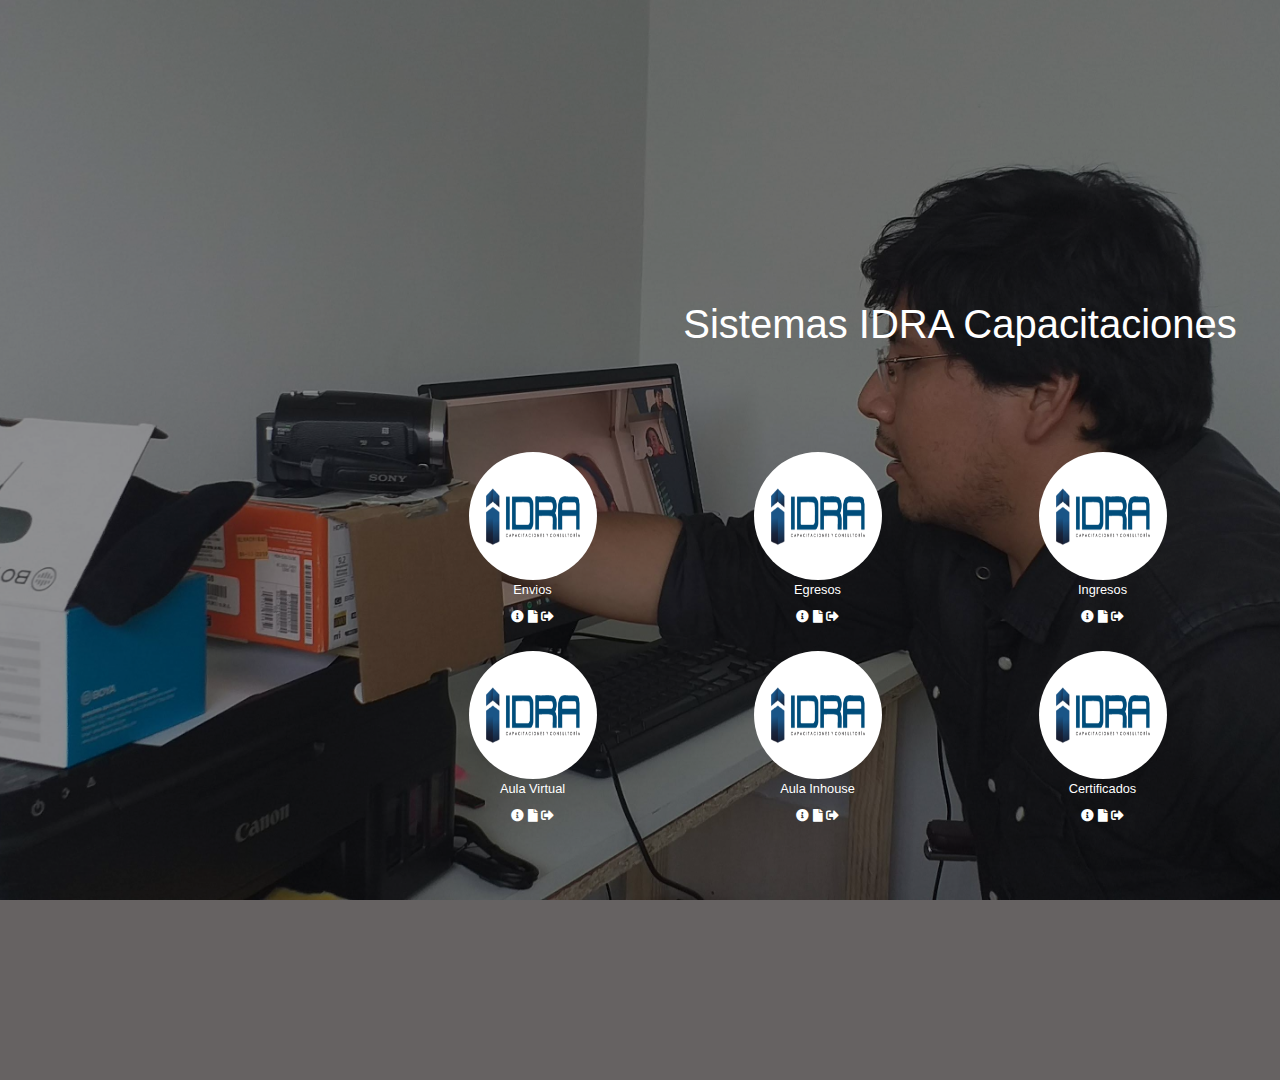
==== index.html @ ad56297c "integrador" ====
<!DOCTYPE html>
<html lang="en">

<head>
    <meta charset="UTF-8">
    <meta name="viewport" content="width=device-width, initial-scale=1.0">
    <link rel="stylesheet" href="https://stackpath.bootstrapcdn.com/bootstrap/4.4.1/css/bootstrap.min.css" integrity="sha384-Vkoo8x4CGsO3+Hhxv8T/Q5PaXtkKtu6ug5TOeNV6gBiFeWPGFN9MuhOf23Q9Ifjh" crossorigin="anonymous">
    <link rel="stylesheet" href="css.css">

    <link rel="stylesheet" href="https://use.fontawesome.com/releases/v5.8.2/css/all.css">


    <title>Sistemas ABZ - Portal</title>
</head>

<body>

    <div class="fondo">
        <div class="container-fluid">
            <div class="row">
                <div class="container">
                    <div class="row">
                        <div class="col">
                            <h1 class="titulo">Sistemas IDRA Capacitaciones</h1><br><br><br><br>
                        </div>

                    </div>
                    <div class="row">
                        <div class="col">
                            <center>
                                <div class="icono">
                                    <img class="iconos" src="lo.png" width="100%" height="60%" alt="">
                                </div>
                            </center>
                            <h1 class="subtitulo">Envios</h1>
                            <div class="row">
                                <div class="col">
                                    <center class="subtitulo">
                                        <i class="fas fa-info-circle"></i>
                                        <i class="fas fa-file"></i>
                                        <a href="https://envios.idra.pe/formulario.php" target="_blank"><i class="fas fa-sign-out-alt"></i></a>
                                    </center>

                                </div>

                            </div>
                        </div>
                        <div class="col">
                            <center>
                                <div class="icono">
                                    <img class="iconos" src="lo.png" width="100%" height="60%" alt="">

                                </div>
                            </center>
                            <h1 class="subtitulo">Egresos</h1>
                            <div class="row">
                                <div class="col">
                                    <center class="subtitulo">
                                        <i class="fas fa-info-circle"></i>
                                        <i class="fas fa-file"></i>
                                        <i class="fas fa-sign-out-alt"></i>
                                    </center>

                                </div>

                            </div>
                        </div>
                        <div class="col">
                            <center>
                                <div class="icono">
                                    <img class="iconos" src="lo.png" width="100%" height="60%" alt="">

                                </div>
                            </center>
                            <h1 class="subtitulo">Ingresos</h1>
                            <div class="row">
                                <div class="col">
                                    <center class="subtitulo">
                                        <i class="fas fa-info-circle"></i>
                                        <i class="fas fa-file"></i>
                                        <a href="https://idra.pe/flujo/users/ingreso/index.php" target="_blank"><i class="fas fa-sign-out-alt"></i></a>

                                    </center>

                                </div>

                            </div>
                        </div>
                        <div class="col">
                            <center>
                                <div class="iconoso">
                                    <img class="iconos" src="pms.png" width="100%" height="60%" alt="">

                                </div>
                            </center>
                            <h1 class="subtitulo">Dashboard</h1>
                            <div class="row">
                                <div class="col">
                                    <center class="subtitulo">
                                        <i class="fas fa-info-circle"></i>
                                        <i class="fas fa-file"></i>
                                        <a href="https://idra.pe/flujo/users/dashboard/index.php" target="_blank"><i class="fas fa-sign-out-alt"></i></a>

                                    </center>

                                </div>

                            </div>
                        </div>

                    </div>
                    <br>
                    <div class="row">
                        <div class="col">
                            <center>
                                <div class="icono">
                                    <img class="iconos" src="lo.png" width="100%" height="60%" alt="">

                                </div>
                            </center>
                            <h1 class="subtitulo">Aula Virtual</h1>
                            <div class="row">
                                <div class="col">
                                    <center class="subtitulo">
                                        <i class="fas fa-info-circle"></i>
                                        <i class="fas fa-file"></i>
                                        <a href="https://aula.idra.pe/login/index.php" target="_blank"><i class="fas fa-sign-out-alt"></i></a>

                                    </center>

                                </div>

                            </div>
                        </div>
                        <div class="col">
                            <center>
                                <div class="icono">
                                    <img class="iconos" src="lo.png" width="100%" height="60%" alt="">

                                </div>
                            </center>
                            <h1 class="subtitulo">Aula Inhouse</h1>
                            <div class="row">
                                <div class="col">
                                    <center class="subtitulo">
                                        <i class="fas fa-info-circle"></i>
                                        <i class="fas fa-file"></i>
                                        <a href="https://idra.pe/inhouse/login/index.php" target="_blank"><i class="fas fa-sign-out-alt"></i></a>

                                    </center>

                                </div>

                            </div>
                        </div>
                        <div class="col">
                            <center>
                                <div class="icono">
                                    <img class="iconos" src="lo.png" width="100%" height="60%" alt="">

                                </div>
                            </center>
                            <h1 class="subtitulo">Certificados</h1>
                            <div class="row">
                                <div class="col">
                                    <center class="subtitulo">
                                        <i class="fas fa-info-circle"></i>
                                        <i class="fas fa-file"></i>
                                        <a href="#" target="_blank"><i class="fas fa-sign-out-alt"></i></a>

                                    </center>

                                </div>

                            </div>
                        </div>
                        <div class="col">
                            <center>
                                <div class="icono">
                                    <img class="iconos" src="lo.png" width="100%" height="60%" alt="">

                                </div>
                            </center>
                            <h1 class="subtitulo">Biblioteca Virtual</h1>
                            <div class="row">
                                <div class="col">
                                    <center class="subtitulo">
                                        <i class="fas fa-info-circle"></i>
                                        <i class="fas fa-file"></i>
                                        <a href="#" target="_blank"><i class="fas fa-sign-out-alt"></i></a>

                                    </center>

                                </div>

                            </div>
                        </div>

                    </div>
                </div>

            </div>

        </div>

    </div>



</body>
<script src="https://code.jquery.com/jquery-3.4.1.slim.min.js" integrity="sha384-J6qa4849blE2+poT4WnyKhv5vZF5SrPo0iEjwBvKU7imGFAV0wwj1yYfoRSJoZ+n" crossorigin="anonymous"></script>
<script src="https://cdn.jsdelivr.net/npm/popper.js@1.16.0/dist/umd/popper.min.js" integrity="sha384-Q6E9RHvbIyZFJoft+2mJbHaEWldlvI9IOYy5n3zV9zzTtmI3UksdQRVvoxMfooAo" crossorigin="anonymous"></script>
<script src="https://stackpath.bootstrapcdn.com/bootstrap/4.4.1/js/bootstrap.min.js" integrity="sha384-wfSDF2E50Y2D1uUdj0O3uMBJnjuUD4Ih7YwaYd1iqfktj0Uod8GCExl3Og8ifwB6" crossorigin="anonymous"></script>

</html>
---- css.css ----
.fondo {
    background: url('like.jpeg') center no-repeat;
    background-size: cover;
    width: 1920px;
    height: 1080px;
    background-attachment: fixed;
    background-color: rgba(26, 3, 3, 0.329);
    padding-top: 300px;
    padding-bottom: -100px;
}

.fondo:before {
    content: '';
    position: absolute;
    top: 0;
    bottom: 0;
    left: 0;
    right: 0;
    width: 1920px;
    height: 1080px;
    background-color: rgba(0, 0, 0, 0.432);
}

a {
    color: #fff;
}

a:visited {
    color: #fff;
}

div {
    border: 0px solid red;
}

.icono {
    border-radius: 100px;
    width: 8em;
    height: 8em;
    padding: 1em;
    background: #fff;
}

.icono4 {
    border-radius: 100px;
    width: 8em;
    height: 8em;
    padding: 1em;
    background: #07388A;
}

.icono5 {
    border-radius: 100px;
    width: 8em;
    height: 8em;
    padding: 1em;
    background: #004A88;
}

.icono6 {
    border-radius: 100px;
    width: 8em;
    height: 8em;
    padding: 1em;
    background: #0096FC;
}

.iconos {
    
    margin-top: 20px;
}

.iconoso {
    border-radius: 100px;
    width: 8em;
    height: 8em;
    padding: 1em;
    background: #3ab3c9;
}

.iconoso2 {
    border-radius: 100px;
    width: 8em;
    height: 8em;
    padding: 1em;
    background: #000;
}

.subicono {
    border-radius: 100px;
    width: 1em;
    height: 1em;
}

.titulo {
    color: #fff;
    text-align: center;
}

.subtitulo {
    color: #fff;
    text-align: center;
    font-size: 0.8em;
    margin-top: 2px;
}
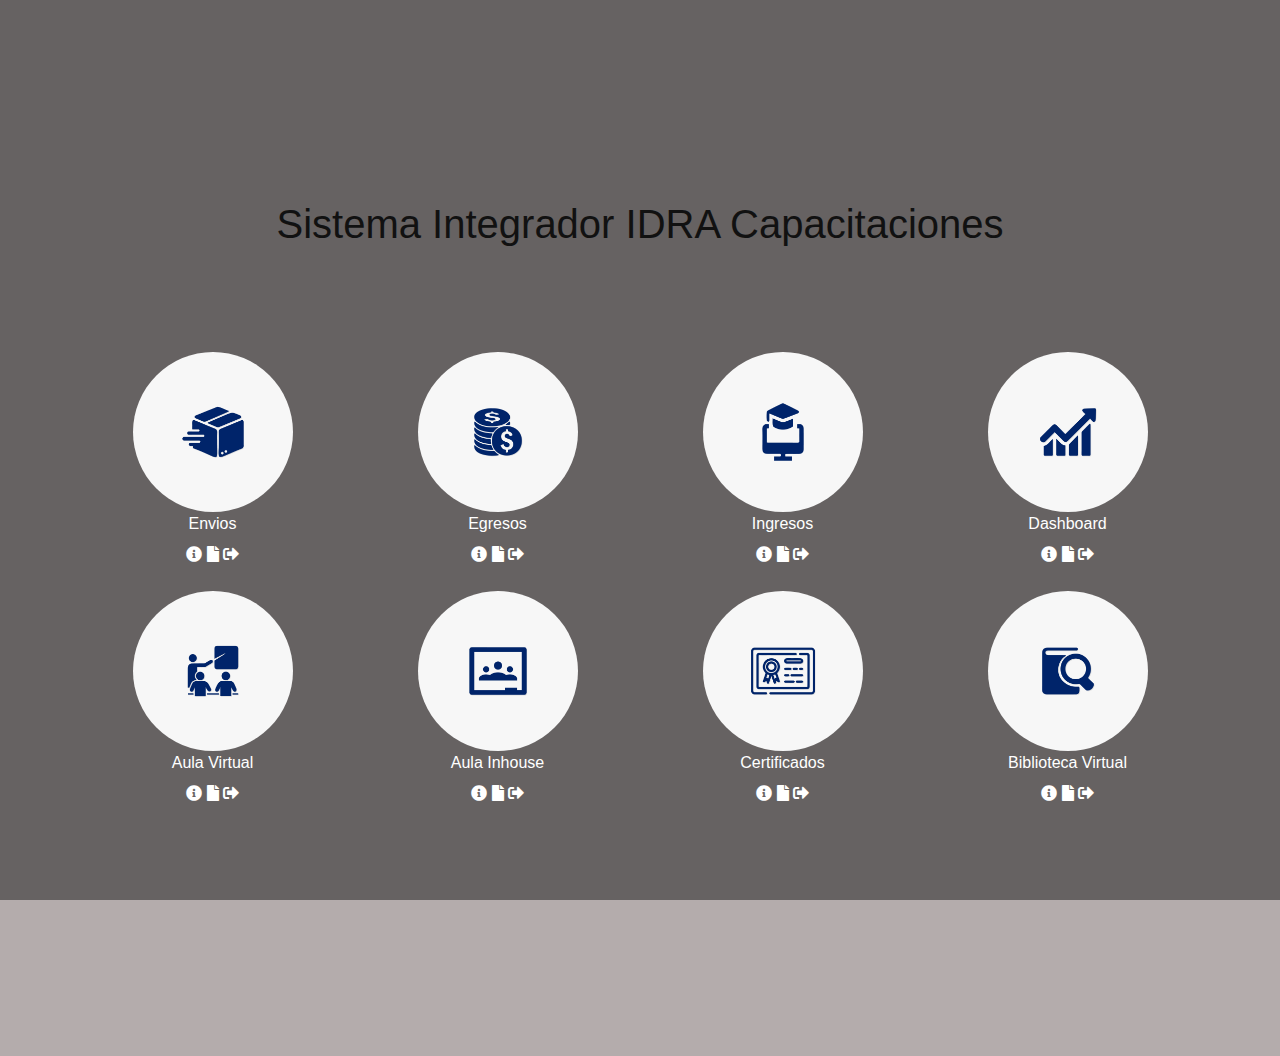
==== commit 608cb8a7: "Queda ok integrador" ====
--- a/index.html
+++ b/index.html
@@ -10,7 +10,7 @@
     <link rel="stylesheet" href="https://use.fontawesome.com/releases/v5.8.2/css/all.css">
 
 
-    <title>Sistemas ABZ - Portal</title>
+    <title>Sistemas IDRA - Integrador</title>
 </head>
 
 <body>
@@ -21,15 +21,15 @@
                 <div class="container">
                     <div class="row">
                         <div class="col">
-                            <h1 class="titulo">Sistemas IDRA Capacitaciones</h1><br><br><br><br>
+                            <h1 class="titulo">Sistema Integrador IDRA Capacitaciones</h1><br><br><br><br>
                         </div>
 
                     </div>
                     <div class="row">
-                        <div class="col">
-                            <center>
-                                <div class="icono">
-                                    <img class="iconos" src="lo.png" width="100%" height="60%" alt="">
+                        <div class="col-md">
+                            <center>
+                                <div>
+                                    <img class="icono" src="envios.jpg" width="100%" height="100%" alt="">
                                 </div>
                             </center>
                             <h1 class="subtitulo">Envios</h1>
@@ -45,10 +45,10 @@
 
                             </div>
                         </div>
-                        <div class="col">
-                            <center>
-                                <div class="icono">
-                                    <img class="iconos" src="lo.png" width="100%" height="60%" alt="">
+                        <div class="col-md">
+                            <center>
+                                <div>
+                                    <img class="icono" src="egresos.jpg" width="100%" height="100%" alt="">
 
                                 </div>
                             </center>
@@ -65,10 +65,10 @@
 
                             </div>
                         </div>
-                        <div class="col">
-                            <center>
-                                <div class="icono">
-                                    <img class="iconos" src="lo.png" width="100%" height="60%" alt="">
+                        <div class="col-sm">
+                            <center>
+                                <div>
+                                    <img class="icono" src="ingresos.jpg" width="100%" height="60%" alt="">
 
                                 </div>
                             </center>
@@ -86,10 +86,10 @@
 
                             </div>
                         </div>
-                        <div class="col">
-                            <center>
-                                <div class="iconoso">
-                                    <img class="iconos" src="pms.png" width="100%" height="60%" alt="">
+                        <div class="col-sm">
+                            <center>
+                                <div>
+                                    <img class="icono" src="dash.jpg" width="100%" height="60%" alt="">
 
                                 </div>
                             </center>
@@ -111,10 +111,10 @@
                     </div>
                     <br>
                     <div class="row">
-                        <div class="col">
-                            <center>
-                                <div class="icono">
-                                    <img class="iconos" src="lo.png" width="100%" height="60%" alt="">
+                        <div class="col-sm">
+                            <center>
+                                <div>
+                                    <img class="icono" src="aula.jpg" width="100%" height="60%" alt="">
 
                                 </div>
                             </center>
@@ -132,10 +132,10 @@
 
                             </div>
                         </div>
-                        <div class="col">
-                            <center>
-                                <div class="icono">
-                                    <img class="iconos" src="lo.png" width="100%" height="60%" alt="">
+                        <div class="col-sm">
+                            <center>
+                                <div>
+                                    <img class="icono" src="inhouse.jpg" width="100%" height="60%" alt="">
 
                                 </div>
                             </center>
@@ -153,10 +153,10 @@
 
                             </div>
                         </div>
-                        <div class="col">
-                            <center>
-                                <div class="icono">
-                                    <img class="iconos" src="lo.png" width="100%" height="60%" alt="">
+                        <div class="col-sm">
+                            <center>
+                                <div>
+                                    <img class="icono" src="certi.jpg" width="100%" height="60%" alt="">
 
                                 </div>
                             </center>
@@ -174,10 +174,10 @@
 
                             </div>
                         </div>
-                        <div class="col">
-                            <center>
-                                <div class="icono">
-                                    <img class="iconos" src="lo.png" width="100%" height="60%" alt="">
+                        <div class="col-sm">
+                            <center>
+                                <div>
+                                    <img class="icono" src="biblio.jpg" width="100%" height="60%" alt="">
 
                                 </div>
                             </center>
--- a/css.css
+++ b/css.css
@@ -1,23 +1,20 @@
 .fondo {
-    background: url('like.jpeg') center no-repeat;
+    background: url('fon11.png') center no-repeat;
     background-size: cover;
-    width: 1920px;
-    height: 1080px;
     background-attachment: fixed;
     background-color: rgba(26, 3, 3, 0.329);
-    padding-top: 300px;
-    padding-bottom: -100px;
+    padding-top: 200px;
+    padding-bottom: 250px;
 }
 
 .fondo:before {
     content: '';
     position: absolute;
     top: 0;
+    background-size: cover;
     bottom: 0;
     left: 0;
     right: 0;
-    width: 1920px;
-    height: 1080px;
     background-color: rgba(0, 0, 0, 0.432);
 }
 
@@ -30,15 +27,39 @@
 }
 
 div {
-    border: 0px solid red;
+    border: px solid red;
 }
 
 .icono {
     border-radius: 100px;
-    width: 8em;
-    height: 8em;
+    width: 10em;
+    height: 10em;
     padding: 1em;
-    background: #fff;
+    background: #F7F7F7;
+}
+
+@media (max-width: 576px) {
+    .icono {
+        border-radius: 500px;
+        width: 10em;
+        height: 10em;
+        padding: 1em;
+        background: #F7F7F7;
+    }
+    .fondo:before {
+        content: '';
+        position: absolute;
+        top: 0;
+        background-size: cover;
+        bottom: 0;
+        left: 0;
+        right: 0;
+        background-color: rgba(0, 0, 0, 0);
+    }
+    .titulo {
+        color: rgb(255, 255, 255);
+        text-align: center;
+    }
 }
 
 .icono4 {
@@ -66,7 +87,6 @@
 }
 
 .iconos {
-    
     margin-top: 20px;
 }
 
@@ -93,13 +113,13 @@
 }
 
 .titulo {
-    color: #fff;
+    color: rgb(17, 17, 17);
     text-align: center;
 }
 
 .subtitulo {
     color: #fff;
     text-align: center;
-    font-size: 0.8em;
+    font-size: 1em;
     margin-top: 2px;
 }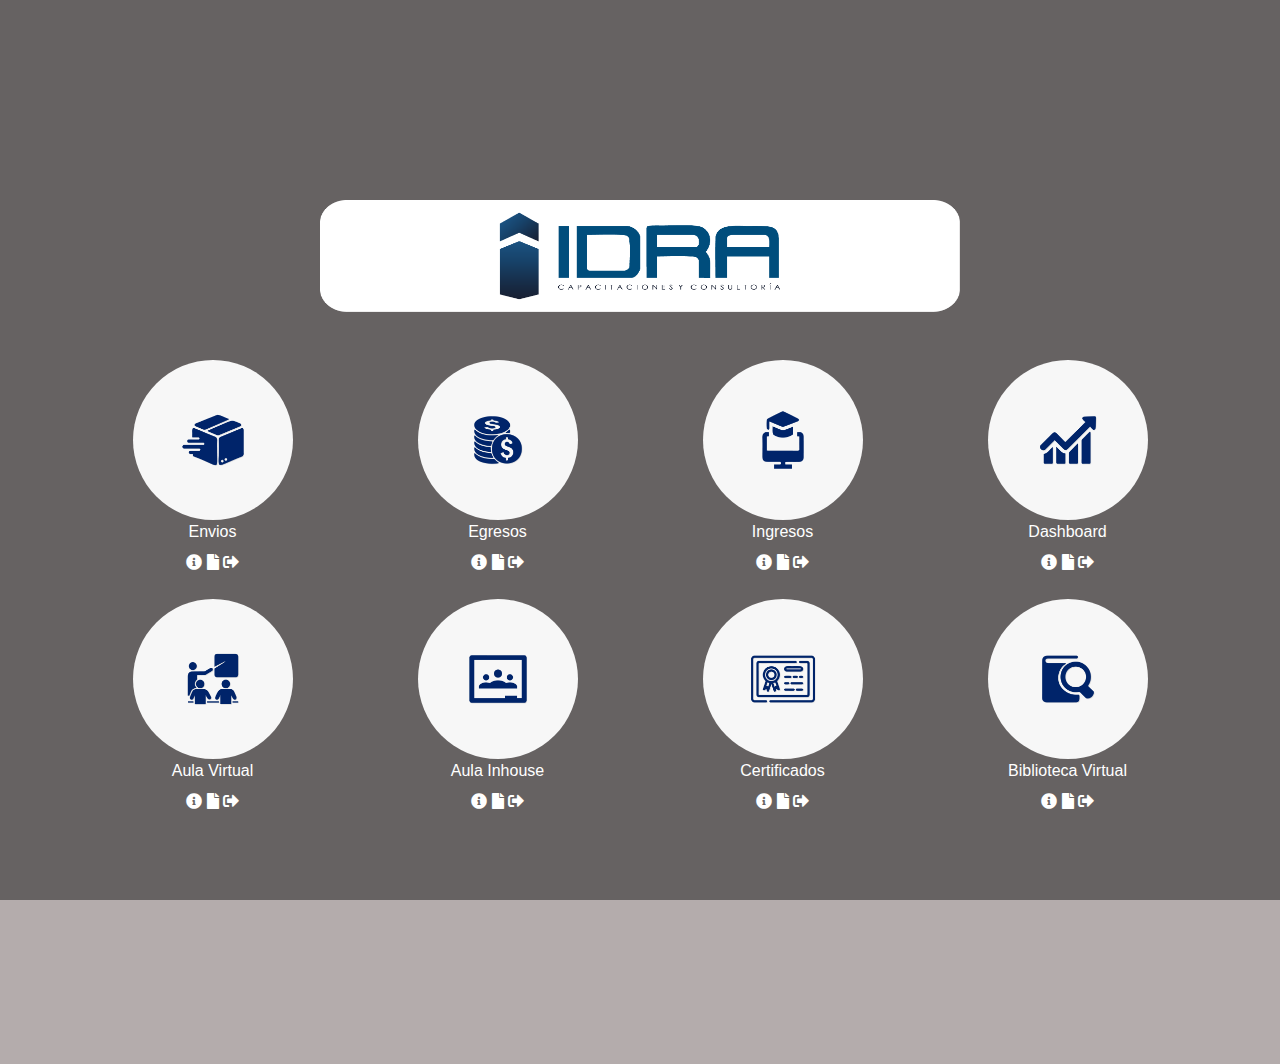
==== commit 4cf6179e: "Queda ok integrador" ====
--- a/index.html
+++ b/index.html
@@ -21,7 +21,11 @@
                 <div class="container">
                     <div class="row">
                         <div class="col">
-                            <h1 class="titulo">Sistema Integrador IDRA Capacitaciones</h1><br><br><br><br>
+                            <!-- <h1 class="titulo">Sistema Integrador IDRA Capacitaciones</h1><br><br><br><br> -->
+                            <center>
+                                <img class="logo2" src="logoeee.png">
+                            </center>
+                            <br><br>
                         </div>
 
                     </div>
--- a/css.css
+++ b/css.css
@@ -22,12 +22,17 @@
     color: #fff;
 }
 
+.logo2 {
+    width: 40em;
+    height: 7em;
+}
+
 a:visited {
     color: #fff;
 }
 
 div {
-    border: px solid red;
+    border: 0px solid red;
 }
 
 .icono {
@@ -59,6 +64,18 @@
     .titulo {
         color: rgb(255, 255, 255);
         text-align: center;
+    }
+    .logo2 {
+        width: 20em;
+        height: 5em;
+    }
+    .fondo {
+        background: url('fon11.png') center no-repeat;
+        background-size: cover;
+        background-attachment: fixed;
+        background-color: rgba(26, 3, 3, 0.329);
+        padding-top: 30px;
+        padding-bottom: 250px;
     }
 }
 
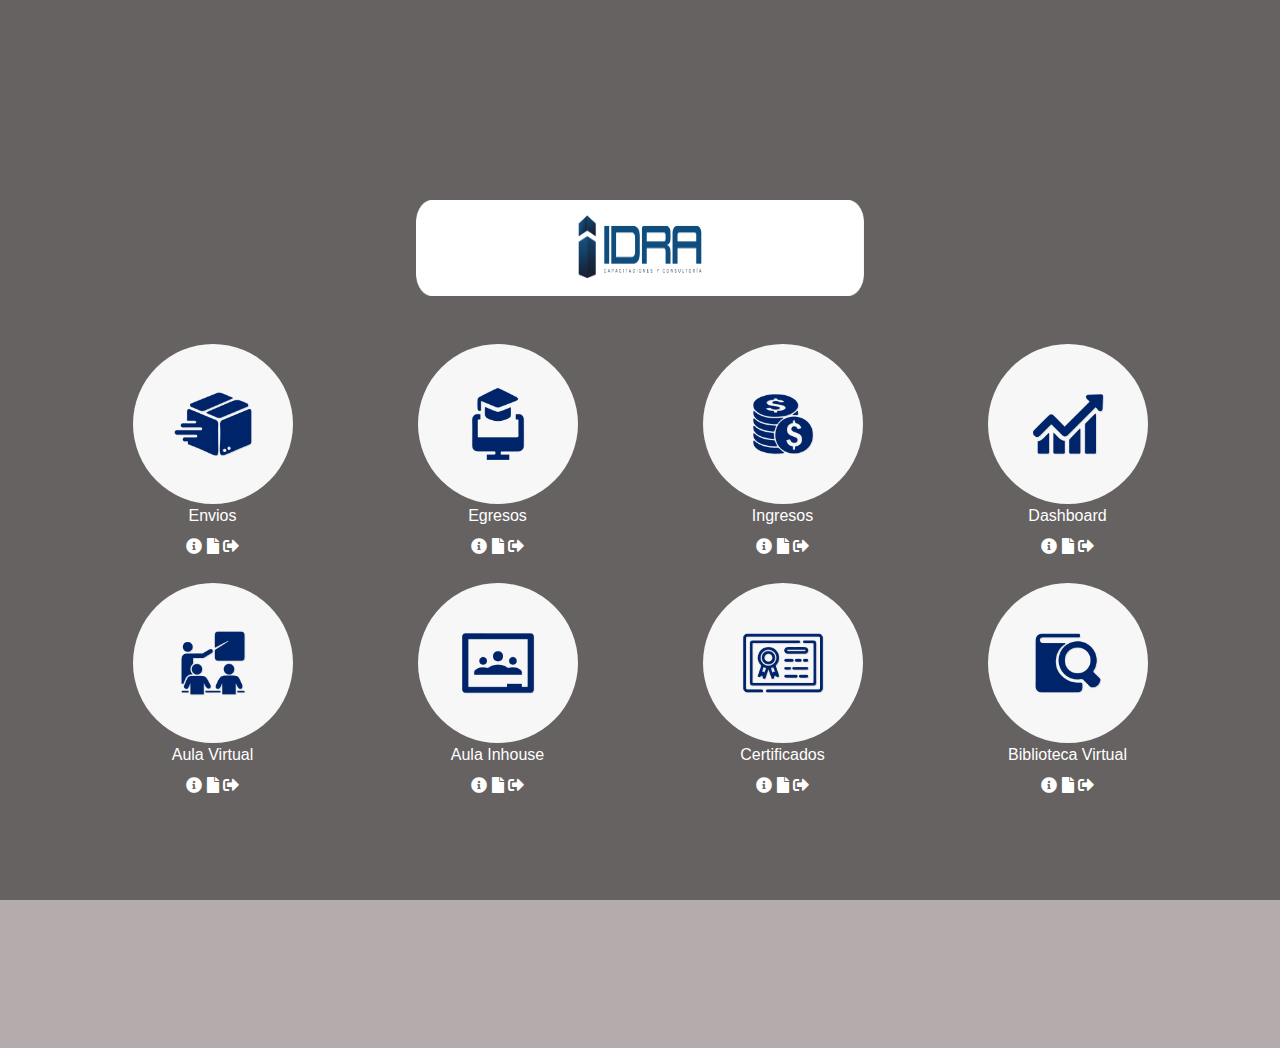
==== commit f3d82b4a: "icono en la parte de arriba" ====
--- a/index.html
+++ b/index.html
@@ -6,6 +6,7 @@
     <meta name="viewport" content="width=device-width, initial-scale=1.0">
     <link rel="stylesheet" href="https://stackpath.bootstrapcdn.com/bootstrap/4.4.1/css/bootstrap.min.css" integrity="sha384-Vkoo8x4CGsO3+Hhxv8T/Q5PaXtkKtu6ug5TOeNV6gBiFeWPGFN9MuhOf23Q9Ifjh" crossorigin="anonymous">
     <link rel="stylesheet" href="css.css">
+    <link rel="icon" href="logo.ico" type="image/png" />
 
     <link rel="stylesheet" href="https://use.fontawesome.com/releases/v5.8.2/css/all.css">
 
@@ -23,7 +24,7 @@
                         <div class="col">
                             <!-- <h1 class="titulo">Sistema Integrador IDRA Capacitaciones</h1><br><br><br><br> -->
                             <center>
-                                <img class="logo2" src="logoeee.png">
+                                <img class="logo2" src="Sin título-3 (1).png">
                             </center>
                             <br><br>
                         </div>
@@ -52,7 +53,7 @@
                         <div class="col-md">
                             <center>
                                 <div>
-                                    <img class="icono" src="egresos.jpg" width="100%" height="100%" alt="">
+                                    <img class="icono" src="ingresos.jpg" width="100%" height="100%" alt="">
 
                                 </div>
                             </center>
@@ -72,7 +73,7 @@
                         <div class="col-sm">
                             <center>
                                 <div>
-                                    <img class="icono" src="ingresos.jpg" width="100%" height="60%" alt="">
+                                    <img class="icono" src="egresos.jpg" width="100%" height="60%" alt="">
 
                                 </div>
                             </center>
--- a/css.css
+++ b/css.css
@@ -23,8 +23,8 @@
 }
 
 .logo2 {
-    width: 40em;
-    height: 7em;
+    width: 28em;
+    height: 6em;
 }
 
 a:visited {
@@ -39,7 +39,7 @@
     border-radius: 100px;
     width: 10em;
     height: 10em;
-    padding: 1em;
+    padding: 0em;
     background: #F7F7F7;
 }
 
